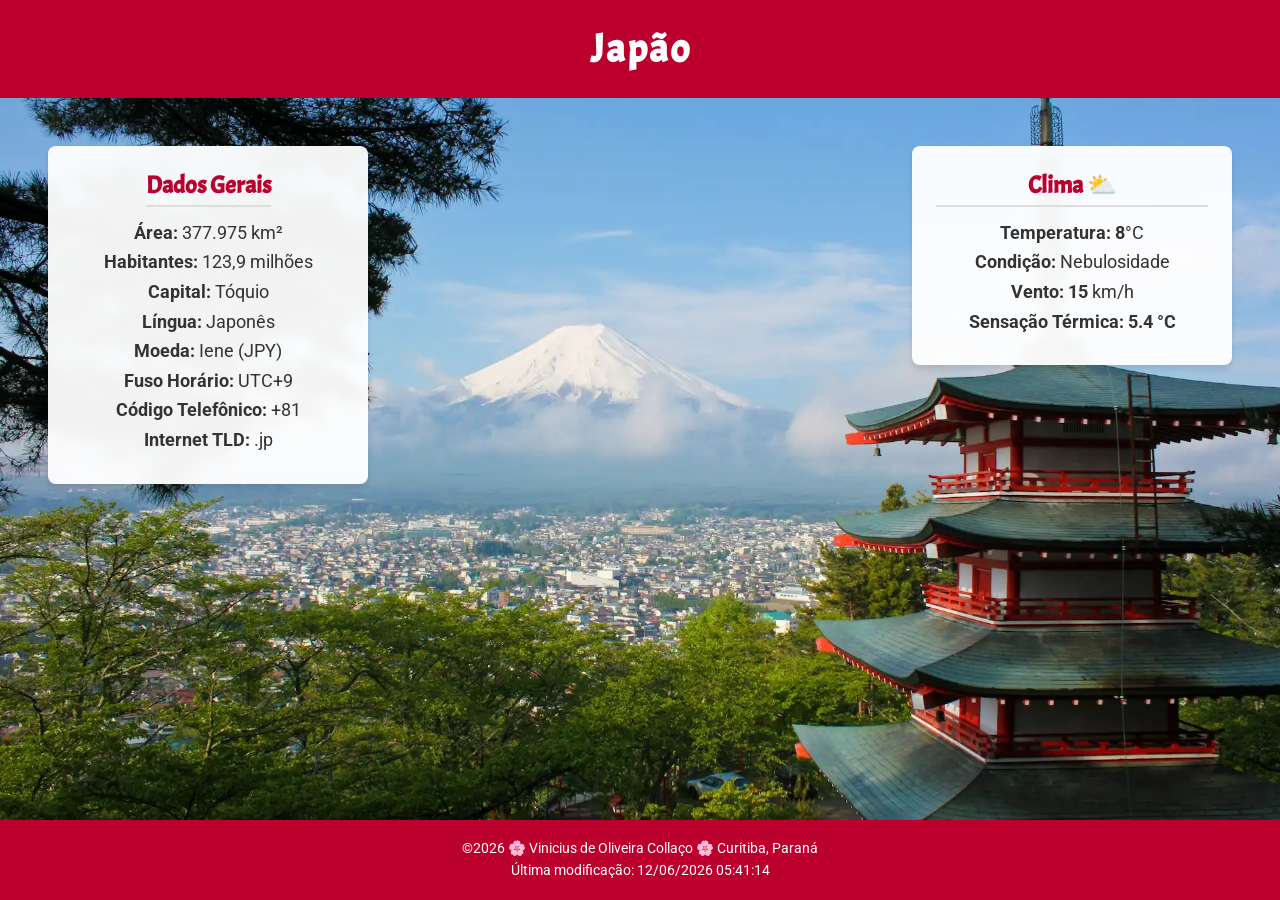
==== local.html @ 9657c36d "site do pais que queira viajar" ====
<!DOCTYPE html>
<html lang="pt-br">
<head>
    <meta charset="UTF-8">
    <meta name="viewport" content="width=device-width, initial-scale=1.0">
    <title>Visite o Japão</title>
    <meta name="description" content="WDD 131 – Fundamentos da Web Dinâmica, Vinicius de Oliveira Collaço, informações do Japão.">
    <meta name="author" content="Vinicius de Oliveira Collaço">
    
    <link rel="preconnect" href="https://fonts.googleapis.com">
    <link rel="preconnect" href="https://fonts.gstatic.com" crossorigin>
    <link href="https://fonts.googleapis.com/css2?family=Acme&family=Roboto:wght@400;500;700&display=swap" rel="stylesheet">
    
    <link rel="stylesheet" href="estilos/local.css">
    <script src="scripts/local.js" defer></script>
</head>
<body>
    <header>
        <h1>Japão</h1>
    </header>
    
    <div class="hero-container">
        <picture class="hero-image">
            <source srcset="imagens/japao-large.webp" media="(min-width: 641px)">
            <img src="imagens/japao-small.webp" alt="Lindo cenário do Japão com o Monte Fuji" width="640" height="850" loading="eager">
        </picture>

        <main>
            <section class="card data-card">
                <h2>Dados Gerais</h2>
                <ul>
                    <li><span>Área:</span> 377.975 km²</li>
                    <li><span>Habitantes:</span> 123,9 milhões</li>
                    <li><span>Capital:</span> Tóquio</li>
                    <li><span>Língua:</span> Japonês</li>
                    <li><span>Moeda:</span> Iene (JPY)</li>
                    <li><span>Fuso Horário:</span> UTC+9</li>
                    <li><span>Código Telefônico:</span> +81</li>
                    <li><span>Internet TLD:</span> .jp</li>
                </ul>
            </section>

            <section class="card weather-card">
                <h2 class="weather-title">Clima</h2>
                
                <div class="weather-icon-mobile">
                    <img src="imagens/cloudy.svg" alt="Ícone de clima nublado" width="50" height="50">
                </div>

                <ul>
                    <li><span>Temperatura:</span> <span id="temp-val">8</span>°C</li>
                    <li><span>Condição:</span> Nebulosidade</li>
                    <li><span>Vento:</span> <span id="wind-val">15</span> km/h</li>
                    <li><span>Sensação Térmica:</span> <span id="windchill"></span></li>
                </ul>
            </section>
        </main>
    </div>

    <footer>
        <p>&copy;<span id="anoatual"></span> 🌸 Vinicius de Oliveira Collaço 🌸 Curitiba, Paraná</p>
        <p id="ultimaModificacao"></p>
    </footer>
</body>
</html>
---- estilos/local.css ----
:root {
    --primary-color: #BC002D; 
    --secondary-color: #2b2b2b;
    --bg-color: #f9f9f9;
    --card-bg: rgba(255, 255, 255, 0.95);
    --text-color: #333;
    --font-title: 'Acme', sans-serif;
    --font-body: 'Roboto', sans-serif;
}

* {
    box-sizing: border-box;
    margin: 0;
    padding: 0;
}

body {
    font-family: var(--font-body);
    background-color: var(--bg-color);
    color: var(--text-color);
    display: flex;
    flex-direction: column;
    min-height: 100vh;
}

header {
    background-color: var(--primary-color);
    color: white;
    text-align: center;
    padding: 1.5rem;
}

header h1 {
    font-family: var(--font-title);
    font-size: 2.5rem;
    letter-spacing: 2px;
}

.hero-container {
    display: flex;
    flex-direction: column;
    flex: 1;
}

.hero-image img {
    width: 100%;
    height: auto;
    object-fit: cover;
    display: block;
}

main {
    padding: 1rem;
    display: flex;
    flex-direction: column;
    gap: 1rem;
}

.card {
    background-color: var(--card-bg);
    padding: 1.5rem;
    border-radius: 8px;
    box-shadow: 0 4px 6px rgba(0,0,0,0.1);
}

.card h2 {
    font-family: var(--font-title);
    color: var(--primary-color);
    margin-bottom: 1rem;
    border-bottom: 2px solid #ddd;
    padding-bottom: 0.3rem;
    text-align: center;
}

.card ul {
    list-style: none;
    padding: 0;
    width: 100%;
}

.card li span {
    font-weight: bold;
}

.data-card {
    display: flex;
    flex-direction: column;
    align-items: center; 
    text-align: center;  
}

.data-card li {
    display: block;   
    margin-bottom: 0.6rem;
    font-size: 1.1rem;
}

.weather-card {
    display: flex;
    flex-direction: column;
    align-items: center; 
    text-align: center;  
}

.weather-card h2 {
    width: 100%;
}

.weather-icon-mobile {
    display: flex;
    justify-content: center;
    margin: 0.5rem 0 1rem 0; 
}

.weather-card li {
    display: block; 
    margin-bottom: 0.6rem;
    font-size: 1.1rem;
}


footer {
    background-color: var(--primary-color);
    color: white;
    text-align: center;
    padding: 1rem;
    font-size: 0.9rem;
    margin-top: auto;
}

footer p {
    margin: 0.3rem 0;
}

@media (min-width: 641px) {
    .hero-container {
        position: relative;
        flex: 1;
    }

    .hero-image {
        position: absolute;
        top: 0;
        left: 0;
        width: 100%;
        height: 100%;
        z-index: 1;
    }

    .hero-image img {
        height: 100%;
    }

    main {
        position: relative;
        z-index: 2;
        flex-direction: row;
        justify-content: space-between;
        align-items: flex-start;
        padding: 3rem;
        height: 100%;
    }

    .card {
        width: 320px;
        backdrop-filter: blur(5px); 
    }

    .weather-icon-mobile {
        display: none;
    }

    .weather-title::after {
        content: " ⛅";
    }
    
    .data-card,
    .weather-card {
        align-items: center;
    }
}
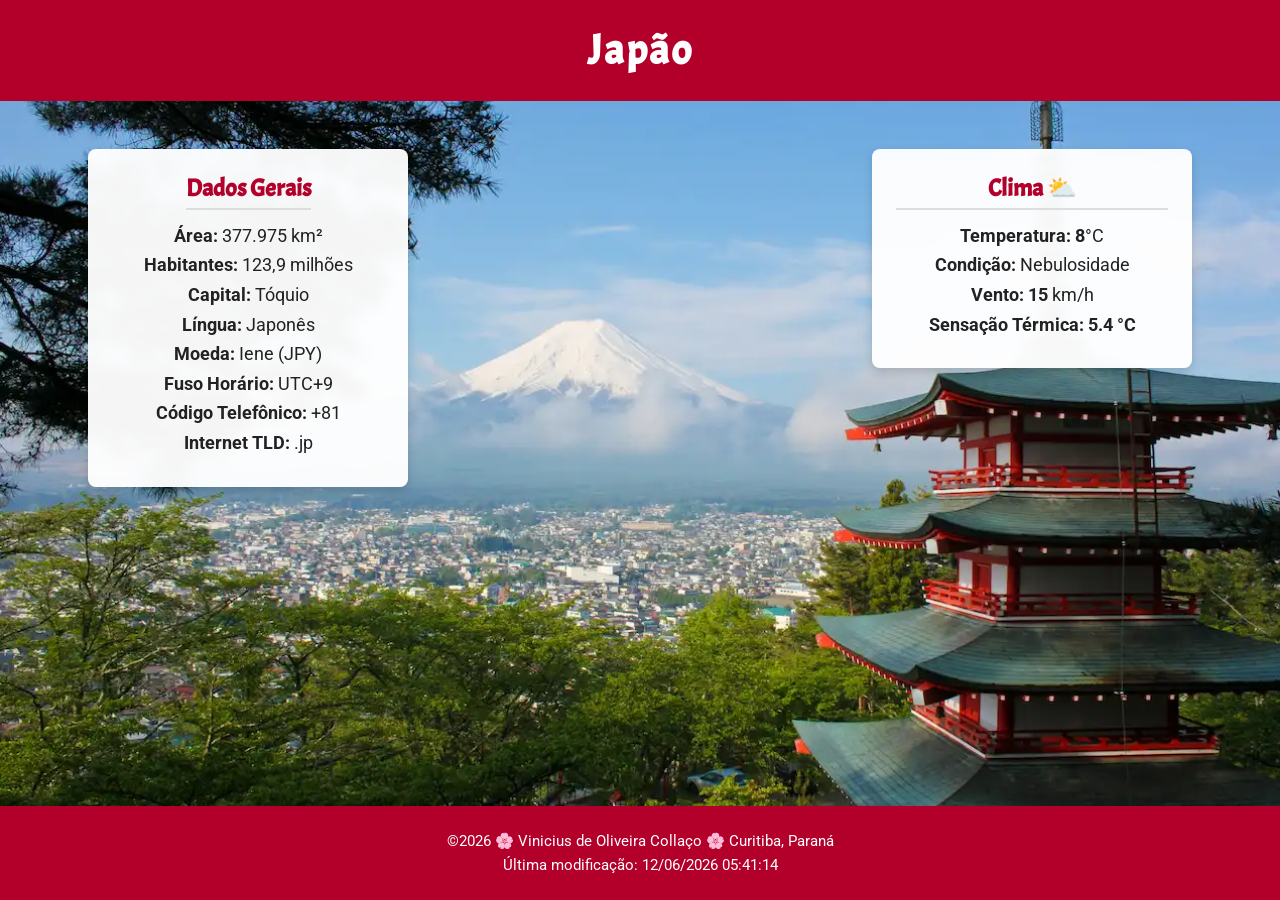
==== commit 90855113: "correçoes para envio" ====
--- a/local.html
+++ b/local.html
@@ -1,5 +1,5 @@
 <!DOCTYPE html>
-<html lang="pt-br">
+<html lang="pt-BR">
 <head>
     <meta charset="UTF-8">
     <meta name="viewport" content="width=device-width, initial-scale=1.0">
--- a/estilos/local.css
+++ b/estilos/local.css
@@ -1,9 +1,9 @@
 :root {
-    --primary-color: #BC002D; 
+    --primary-color: #B3002B;
     --secondary-color: #2b2b2b;
     --bg-color: #f9f9f9;
-    --card-bg: rgba(255, 255, 255, 0.95);
-    --text-color: #333;
+    --card-bg: rgba(255, 255, 255, 0.96);
+    --text-color: #222222;
     --font-title: 'Acme', sans-serif;
     --font-body: 'Roboto', sans-serif;
 }
@@ -25,15 +25,16 @@
 
 header {
     background-color: var(--primary-color);
-    color: white;
+    color: #ffffff;
     text-align: center;
     padding: 1.5rem;
 }
 
 header h1 {
     font-family: var(--font-title);
-    font-size: 2.5rem;
+    font-size: 2.6rem;
     letter-spacing: 2px;
+    font-weight: 700;
 }
 
 .hero-container {
@@ -60,14 +61,14 @@
     background-color: var(--card-bg);
     padding: 1.5rem;
     border-radius: 8px;
-    box-shadow: 0 4px 6px rgba(0,0,0,0.1);
+    box-shadow: 0 4px 10px rgba(0, 0, 0, 0.15);
 }
 
 .card h2 {
     font-family: var(--font-title);
     color: var(--primary-color);
     margin-bottom: 1rem;
-    border-bottom: 2px solid #ddd;
+    border-bottom: 2px solid #dddddd;
     padding-bottom: 0.3rem;
     text-align: center;
 }
@@ -79,7 +80,7 @@
 }
 
 .card li span {
-    font-weight: bold;
+    font-weight: 700;
 }
 
 .data-card {
@@ -118,24 +119,24 @@
     font-size: 1.1rem;
 }
 
-
 footer {
     background-color: var(--primary-color);
-    color: white;
+    color: #ffffff;
     text-align: center;
-    padding: 1rem;
-    font-size: 0.9rem;
+    padding: 1.2rem;
+    font-size: 0.95rem;
     margin-top: auto;
 }
 
 footer p {
-    margin: 0.3rem 0;
+    margin: 0.4rem 0;
 }
 
 @media (min-width: 641px) {
     .hero-container {
         position: relative;
         flex: 1;
+        min-height: 550px;
     }
 
     .hero-image {
@@ -159,11 +160,14 @@
         align-items: flex-start;
         padding: 3rem;
         height: 100%;
+        max-width: 1200px;
+        margin: 0 auto;
+        width: 100%;
     }
 
     .card {
         width: 320px;
-        backdrop-filter: blur(5px); 
+        backdrop-filter: blur(4px); 
     }
 
     .weather-icon-mobile {
